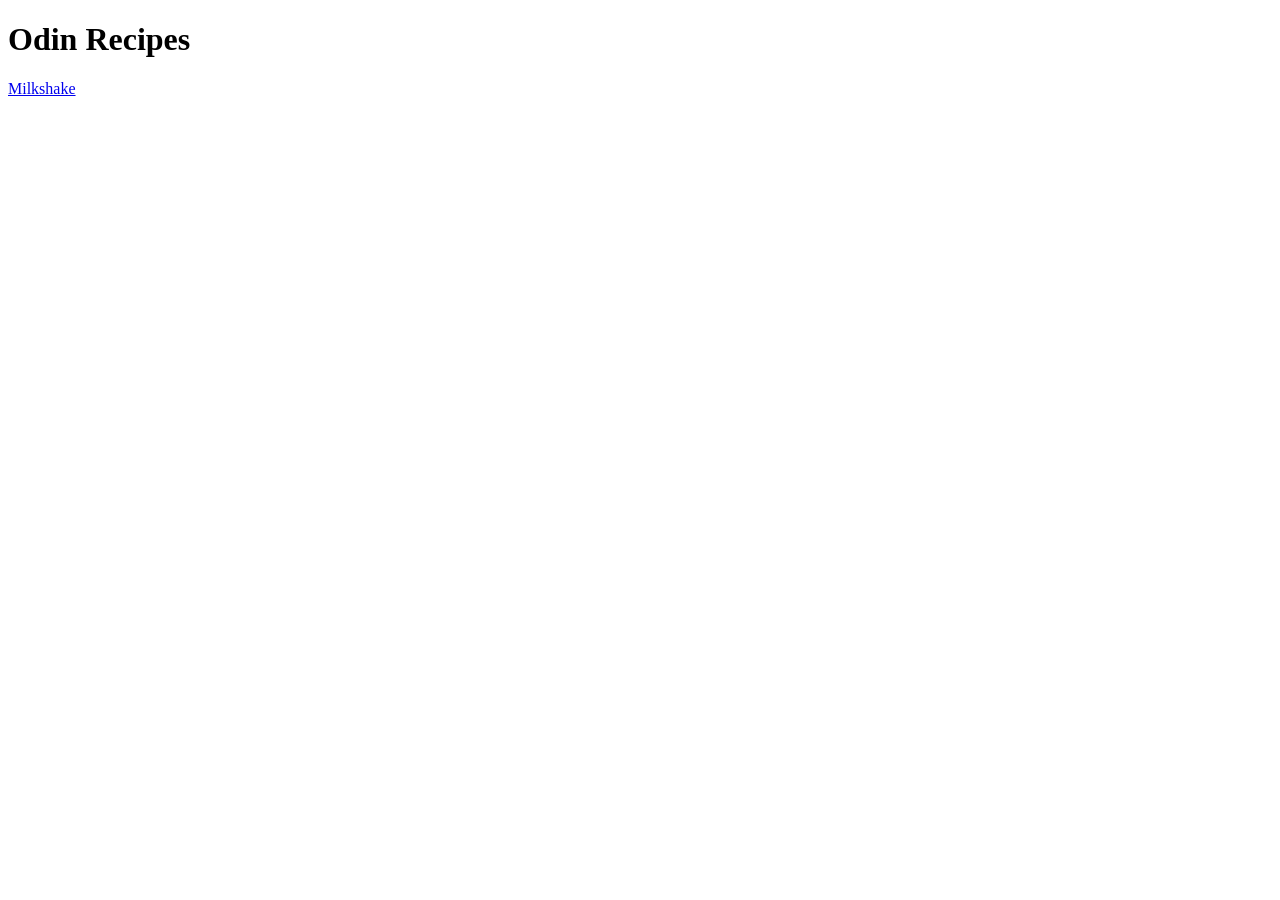
==== index.html @ 9a2d99f8 "Add intial index.html for later enhancements" ====
<!DOCTYPE html>
<html lang="en">
    <meta charset ="UTF-8">
    <head>
        <title>The Odin Project</title>
    </head>
    <body>
        <h1>Odin Recipes</h1>
        <a href="recipes/milkshake.html"> Milkshake</a>
    </body>
</html>
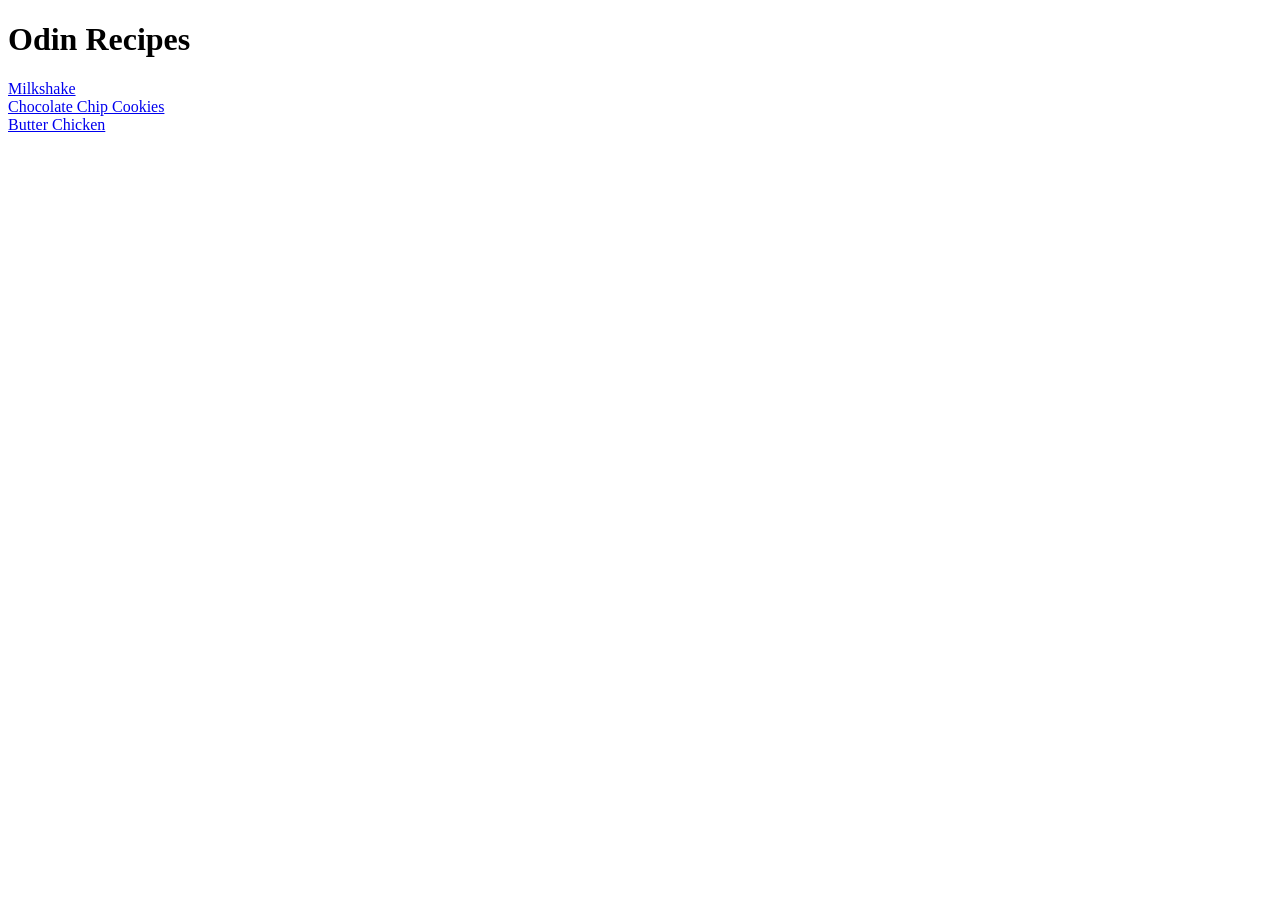
==== commit edba3a5e: "Update recipes by adding two more" ====
--- a/index.html
+++ b/index.html
@@ -6,6 +6,10 @@
     </head>
     <body>
         <h1>Odin Recipes</h1>
-        <a href="recipes/milkshake.html"> Milkshake</a>
+        <a href="recipes/milkshake.html"> Milkshake</a><br>
+        <a href="recipes/cookies.html"> Chocolate Chip Cookies</a><br>
+        <a href="recipes/butterchicken.html"> Butter Chicken</a><br>
+        
+
     </body>
 </html>
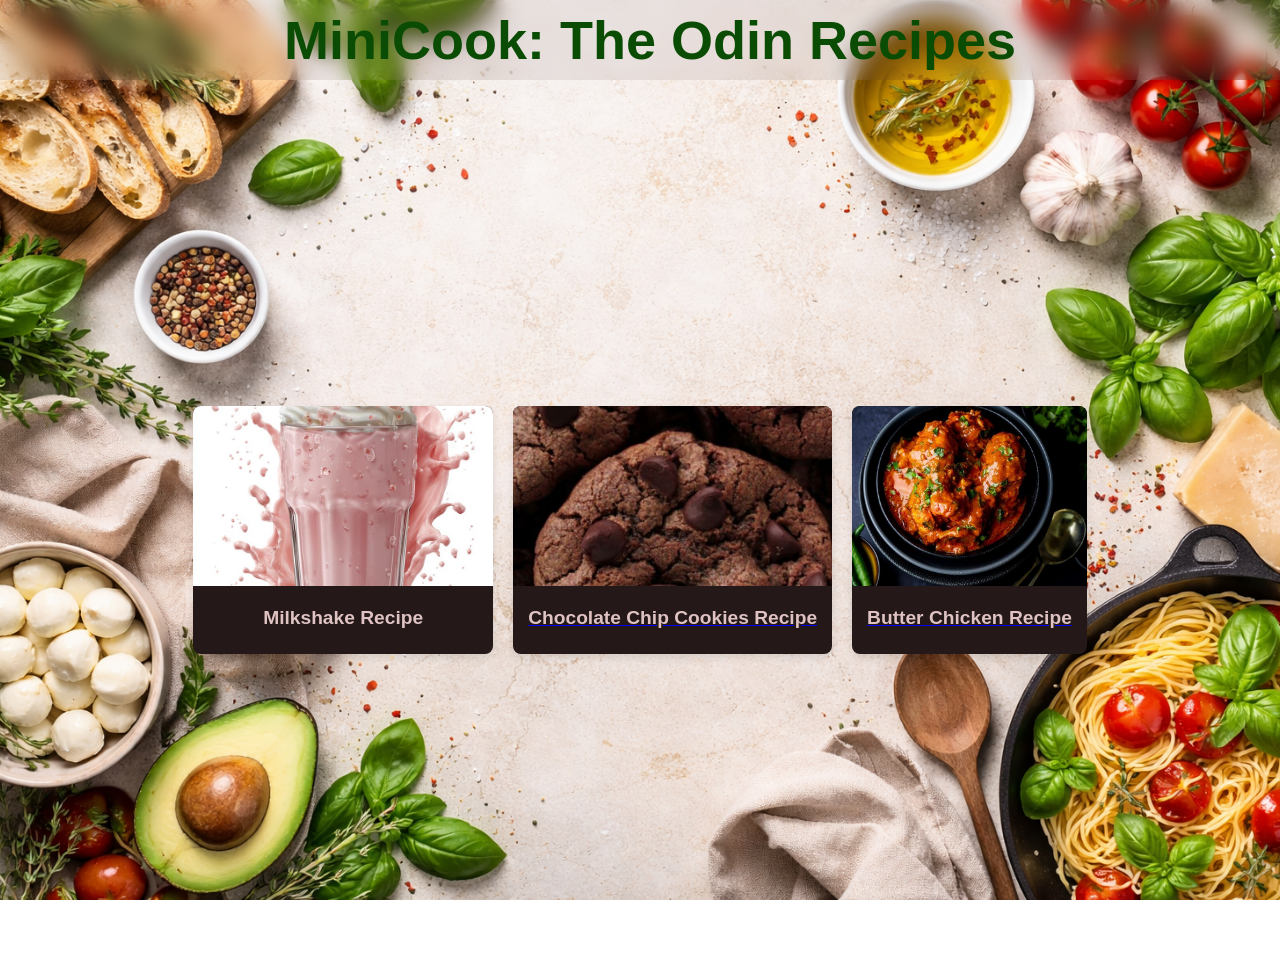
==== commit 74c96b1e: "Updated recipes website with css" ====
--- a/index.html
+++ b/index.html
@@ -1,15 +1,39 @@
 <!DOCTYPE html>
 <html lang="en">
-    <meta charset ="UTF-8">
-    <head>
+<meta charset ="UTF-8">
+<head>
+        <link rel="stylesheet" href="style.css"/>
         <title>The Odin Project</title>
-    </head>
-    <body>
-        <h1>Odin Recipes</h1>
-        <a href="recipes/milkshake.html"> Milkshake</a><br>
-        <a href="recipes/cookies.html"> Chocolate Chip Cookies</a><br>
-        <a href="recipes/butterchicken.html"> Butter Chicken</a><br>
-        
-
-    </body>
+</head>
+<body>
+        <nav>
+            <div class="logo-name" style="color: rgb(10, 76, 4); font-weight: bold; margin-left: 20px; font-size: 54px;">MiniCook: The Odin Recipes</div>
+        </nav>
+        <div class="card-container">
+            <a href="recipes/milkshake.html" class="card-link"> 
+                <div class="card">
+                    <img src="../recipes/images/lil-logo.jpg" alt="Milkshake image" class="card-image">
+                    <div class="card-content">
+                        <h2 class="card-title"> Milkshake Recipe </h2>
+                    </div>       
+                </div>  
+            </a>      
+            <a href="recipes/cookies.html"> 
+                <div class="card">
+                    <img src="../recipes/images/cookies.jpg" alt="Cookies Image" class="card-image">
+                    <div class="card-content">
+                        <h2 class="card-title"> Chocolate Chip Cookies Recipe </h2>
+                    </div>
+                </div> 
+            </a>       
+            <a href="recipes/butterchicken.html">
+                <div class="card">
+                    <img src="../recipes/images/chicken.jpg" alt="Chicken pot image" class="card-image">
+                    <div class="card-content">
+                        <h2 class="card-title"> Butter Chicken Recipe </h2>
+                    </div>
+                </div> 
+            </a>       
+        </div>    
+</body>
 </html>
--- a/style.css
+++ b/style.css
@@ -0,0 +1,85 @@
+body {
+    display: flex;
+    justify-content: center;
+    align-items: center;
+    min-height: 100vh;
+    margin: 0  ;
+}
+
+body {
+    background-image: url("../recipe.png");
+    background-position: center;
+    background-repeat: no-repeat;
+    background-size: cover;
+    background-attachment:fixed;
+    color: rgb(126, 113, 113);
+    font-family: 'Poppins', sans-serif;
+    font-size: 22px ;
+    padding-top: 80px ;
+}
+
+nav{
+    position: fixed;
+    top: 0;
+    left: 0;
+    width:100%;
+    height: 80px;
+    background: rgba(97, 72, 72, 0.1);
+    backdrop-filter: blur(10px);
+    border-bottom: 1px solid rgba(red, green, blue, 0.2 );
+    display: flex;
+    align-items: center;
+    justify-content: center;
+    z-index: 1000;
+}
+
+.card-container {
+    display: flex;
+    justify-content: center;
+    gap: 20px  ;
+    flex-wrap: wrap;
+    padding: 20px;
+
+}
+
+.card-link {
+    text-decoration: none;
+    color: inherit;
+    display: block;
+    width: 300px;
+    position: relative;
+}
+
+.card {
+    background-color: #241818;
+    border-radius: 8px;
+    box-shadow: 0 4px 8px rgba(0, 0, 0, 0.1);
+    overflow: hidden;
+    transition: transform 0.3s ease, box-shadow 0.3s ease;
+    height: 100%;
+}
+
+.card:hover{
+    transform: translateY(-5px);
+    box-shadow:0 8px 16px rgba(0, 0, 0, 0.2) ;
+}
+
+.card-image {
+    width: 100%;
+    height: 180px;
+    object-fit: cover;
+
+}
+
+.card-content {
+    padding: 15px;
+
+}
+
+.card-title {
+    font-size: 1.2rem;
+    margin: 0 0 10px;
+    color: #dfc2c2;
+    text-align: center;
+
+}
